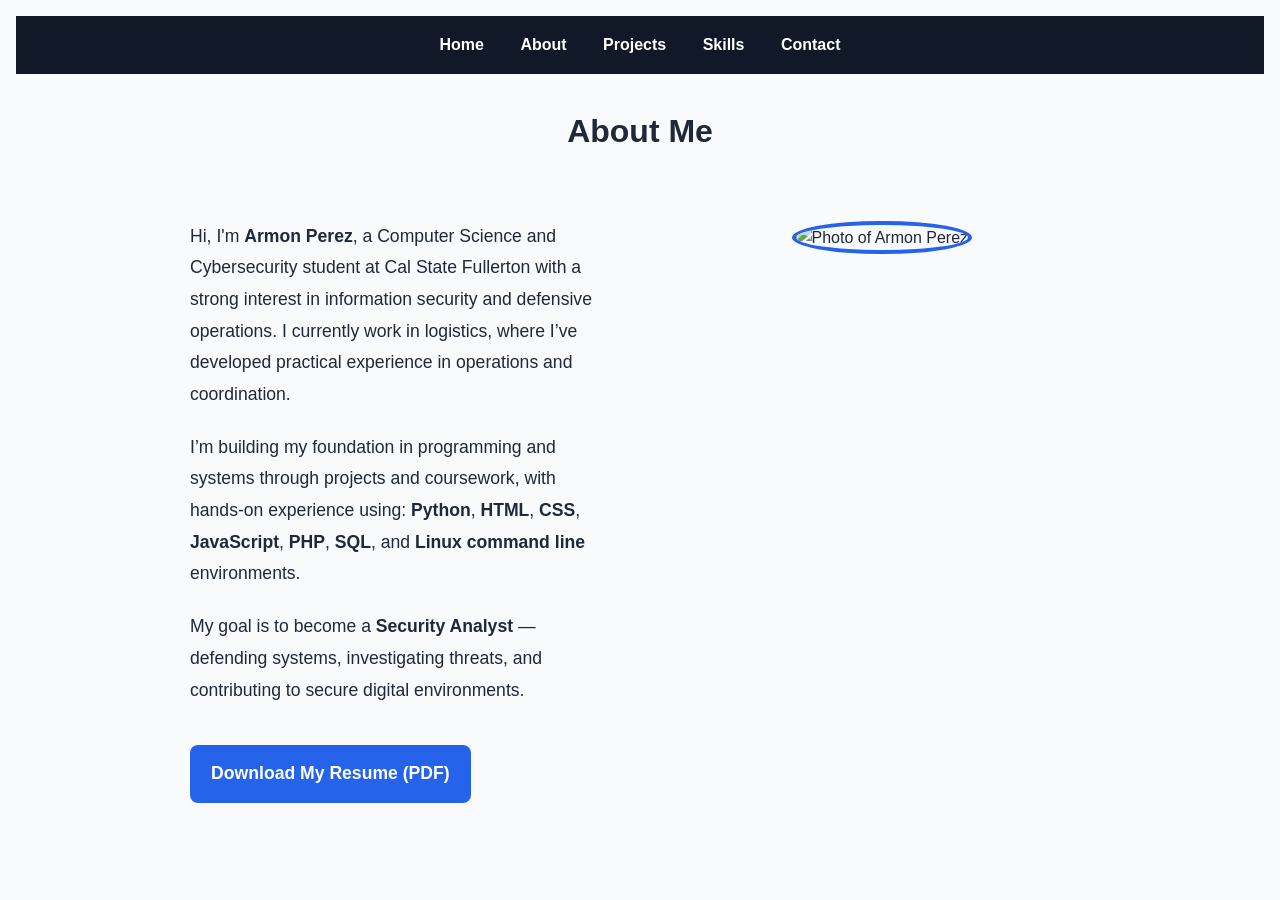
==== about.html @ 98f7efbb "Initial commit for portfolio website Basic layout and Styling" ====
<!DOCTYPE html>
<html lang="en">
<head>
  <meta charset="UTF-8" />
  <meta name="viewport" content="width=device-width, initial-scale=1.0" />
  <title>About Me - Armon Perez</title>
  <link rel="stylesheet" href="css/styles.css" />
</head>
<body>

  <nav>
    <a href="index.html">Home</a>
    <a href="about.html">About</a>
    <a href="projects.html">Projects</a>
    <a href="skills.html">Skills</a>
    <a href="contact.html">Contact</a>
  </nav>

  <main class="about">
    <h1>About Me</h1>

    <div class="about-container">
      <div class="about-text">
        <p>Hi, I'm <strong>Armon Perez</strong>, a Computer Science and Cybersecurity student at Cal State Fullerton with a strong interest in information security and defensive operations. I currently work in logistics, where I’ve developed practical experience in operations and coordination.</p>

        <p>I’m building my foundation in programming and systems through projects and coursework, with hands-on experience using:
        <strong>Python</strong>, <strong>HTML</strong>, <strong>CSS</strong>, <strong>JavaScript</strong>, <strong>PHP</strong>, <strong>SQL</strong>, and <strong>Linux command line</strong> environments.</p>

        <p>My goal is to become a <strong>Security Analyst</strong> — defending systems, investigating threats, and contributing to secure digital environments.</p>

        <a href="documents/armon_resume.pdf" download class="resume-button">Download My Resume (PDF)</a>
      </div>

      <div class="about-image">
        <img src="images/profile.jpg" alt="Photo of Armon Perez" class="profile-img" />
      </div>
    </div>
  </main>

</body>
</html>
---- css/styles.css ----
/* ========== Base Styles ========== */
* {
  margin: 0;
  padding: 0;
  box-sizing: border-box;
}

body {
  font-family: 'Segoe UI', sans-serif;
  background-color: #f9fafb;
  color: #1f2937;
  line-height: 1.6;
  padding: 1em;
}

a {
  color: #2563eb;
  text-decoration: none;
  transition: color 0.3s ease;
}

a:hover {
  color: #1e40af;
}

main {
  max-width: 1000px;
  margin: auto;
  padding: 2em 1em;
}

/* ========== Navigation ========== */
nav {
  background-color: #111827;
  padding: 1em;
  text-align: center;
}

nav a {
  color: white;
  margin: 0 1em;
  font-weight: bold;
}

nav a:hover {
  text-decoration: underline;
}

/* ========== Home Page ========== */
.home .intro {
  text-align: center;
}

.profile-img {
  width: 150px;
  height: 150px;
  border-radius: 50%;
  object-fit: cover;
  margin-bottom: 1em;
}

/* ========== About Page ========== */
.about {
  padding: 2em;
}

.about h1 {
  text-align: center;
  margin-bottom: 2em;
}

.about-container {
  display: flex;
  flex-direction: column;
  gap: 2em;
  align-items: center;
  max-width: 900px;
  margin: auto;
}

.about-text {
  flex: 1;
  font-size: 1.1em;
  line-height: 1.8;
}

.about-text p {
  margin-bottom: 1.2em;
}

.resume-button {
  display: inline-block;
  background-color: #2563eb;
  color: white;
  padding: 0.75em 1.2em;
  border-radius: 8px;
  font-weight: bold;
  transition: background-color 0.3s ease;
  text-decoration: none;
}

.resume-button:hover {
  background-color: #1e40af;
}

.about-image {
  flex: 1;
  text-align: center;
}

.about-image img {
  width: 180px;
  height: 180px;
  border-radius: 50%;
  object-fit: cover;
  border: 4px solid #2563eb;
}

@media (min-width: 768px) {
  .about-container {
    flex-direction: row;
    align-items: flex-start;
  }

  .about-text {
    padding-right: 2em;
  }

}

.about a {
  display: inline-block;
  margin-top: 1em;
  font-weight: bold;
}

/* ========== Skills Page ========== */
.skills ul {
  list-style: square;
  margin-left: 2em;
  margin-bottom: 2em;
}

.skills h2 {
  margin-top: 1.5em;
  margin-bottom: 0.5em;
}

/* ========== Contact Page ========== */
.contact {
  padding: 2em;
}

.contact h1 {
  text-align: center;
  margin-bottom: 2em;
}

.contact-container {
  display: flex;
  flex-direction: column;
  gap: 3em;
}

@media (min-width: 768px) {
  .contact-container {
    flex-direction: row;
    justify-content: space-between;
  }
}

.contact-form {
  flex: 1;
  display: flex;
  flex-direction: column;
  gap: 1em;
}

.contact-form label {
  font-weight: bold;
  color: #333;
}

.contact-form input,
.contact-form textarea {
  padding: 0.75em;
  border: 1px solid #ccc;
  border-radius: 8px;
  font-size: 1em;
  transition: border-color 0.3s ease;
}

.contact-form input:focus,
.contact-form textarea:focus {
  border-color: #2563eb;
  outline: none;
}

.contact-form button {
  background-color: #2563eb;
  color: white;
  padding: 0.75em;
  border: none;
  border-radius: 8px;
  cursor: pointer;
  transition: background-color 0.3s ease;
}

.contact-form button:hover {
  background-color: #1e40af;
}

.socials {
  flex: 0.6;
  background-color: #f0f4f8;
  padding: 1.5em;
  border-radius: 12px;
}

.socials h2 {
  margin-top: 0;
}

.socials ul {
  list-style: none;
  padding-left: 0;
}

.socials li {
  margin: 0.5em 0;
}

.socials a {
  color: #2563eb;
  font-weight: bold;
}

.socials a:hover {
  text-decoration: underline;
}
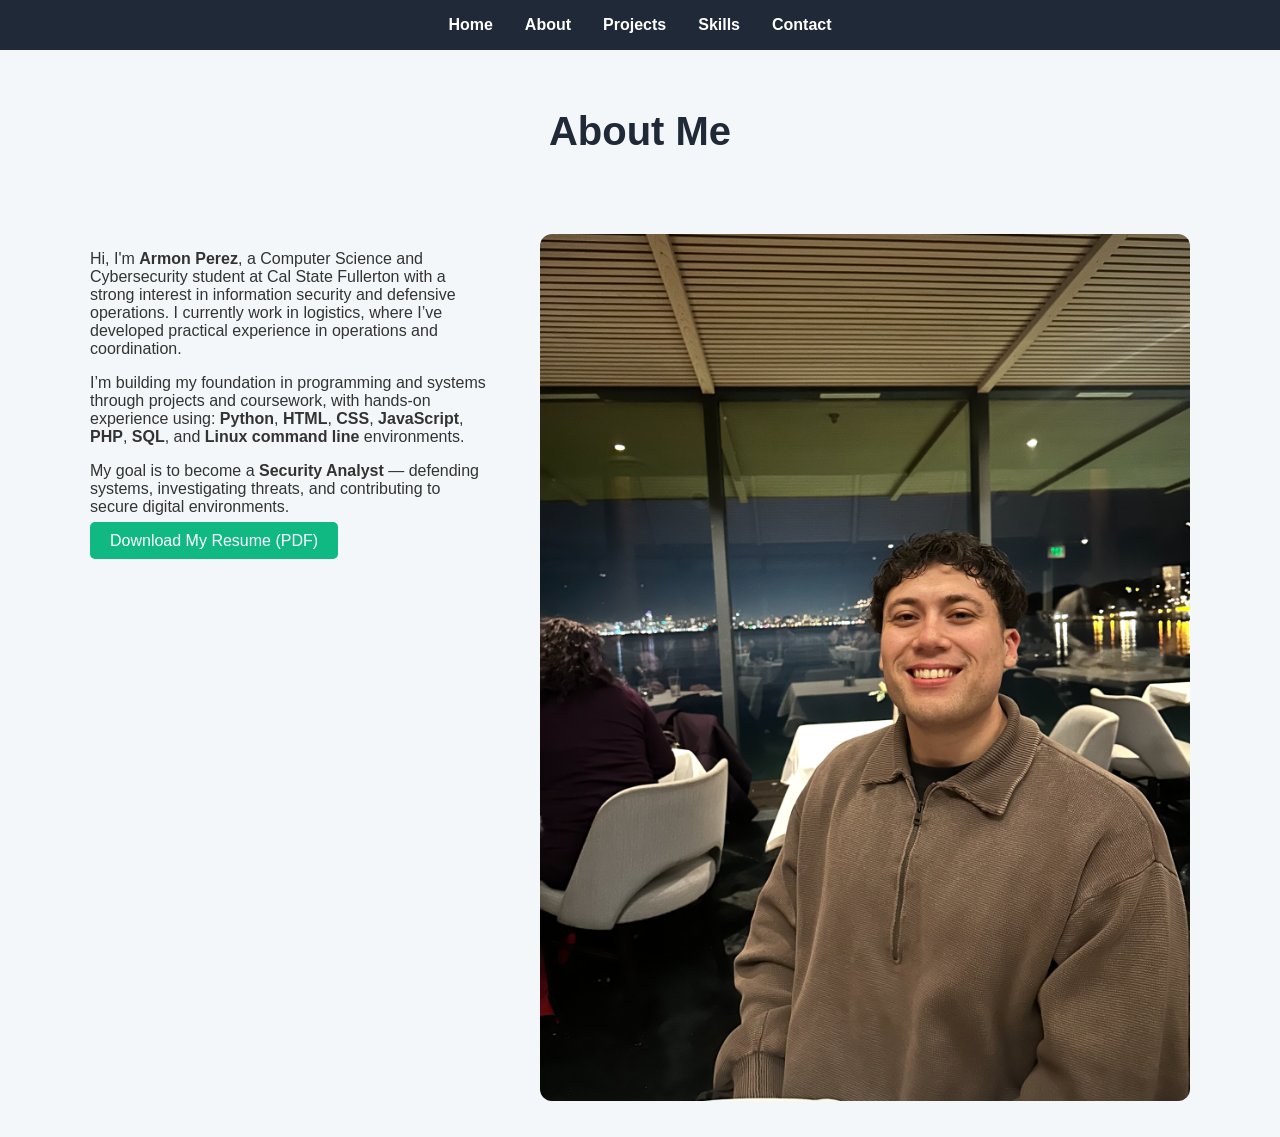
==== commit 54879858: "Adding images and resume. Fixing alignment issues and Animations" ====
--- a/about.html
+++ b/about.html
@@ -28,11 +28,11 @@
 
         <p>My goal is to become a <strong>Security Analyst</strong> — defending systems, investigating threats, and contributing to secure digital environments.</p>
 
-        <a href="documents/armon_resume.pdf" download class="resume-button">Download My Resume (PDF)</a>
+        <a href="documents/Armon-Perez-Resume.pdf" download class="resume-button">Download My Resume (PDF)</a>
       </div>
 
       <div class="about-image">
-        <img src="images/profile.jpg" alt="Photo of Armon Perez" class="profile-img" />
+        <img src="images/IMG_9545.png" alt="Photo of Armon Perez" class="profile-img" />
       </div>
     </div>
   </main>
--- a/css/styles.css
+++ b/css/styles.css
@@ -1,240 +1,390 @@
-/* ========== Base Styles ========== */
-* {
+/* Base styles */
+body {
+  font-family: 'Segoe UI', Tahoma, Geneva, Verdana, sans-serif;
   margin: 0;
   padding: 0;
-  box-sizing: border-box;
-}
-
-body {
-  font-family: 'Segoe UI', sans-serif;
-  background-color: #f9fafb;
-  color: #1f2937;
-  line-height: 1.6;
+  background-color: #f4f7f9;
+  color: #333;
+}
+
+main {
+  padding: 2em;
+  max-width: 1100px;
+  margin: auto;
+}
+
+/* Navigation */
+nav {
+  background-color: #1f2937;
   padding: 1em;
-}
-
-a {
-  color: #2563eb;
-  text-decoration: none;
-  transition: color 0.3s ease;
-}
-
-a:hover {
-  color: #1e40af;
-}
-
-main {
-  max-width: 1000px;
-  margin: auto;
-  padding: 2em 1em;
-}
-
-/* ========== Navigation ========== */
-nav {
-  background-color: #111827;
-  padding: 1em;
-  text-align: center;
+  display: flex;
+  justify-content: center;
+  gap: 2em;
+  flex-wrap: wrap;
 }
 
 nav a {
   color: white;
-  margin: 0 1em;
+  text-decoration: none;
   font-weight: bold;
 }
 
 nav a:hover {
-  text-decoration: underline;
-}
-
-/* ========== Home Page ========== */
-.home .intro {
-  text-align: center;
-}
-
-.profile-img {
-  width: 150px;
-  height: 150px;
-  border-radius: 50%;
-  object-fit: cover;
-  margin-bottom: 1em;
-}
-
-/* ========== About Page ========== */
-.about {
-  padding: 2em;
-}
-
-.about h1 {
+  color: #10b981;
+}
+
+/* Page Headings */
+h1 {
   text-align: center;
   margin-bottom: 2em;
-}
-
+  font-size: 2.5em;
+  color: #1f2937;
+}
+
+h2 {
+  color: #111827;
+  font-size: 1.6em;
+}
+
+/* Home Page */
+#home {
+  display: flex;
+  flex-direction: column;
+  align-items: center;
+  justify-content: center;
+  margin-bottom: 4em;
+}
+
+#home img {
+  border-radius: 50%;
+  max-width: 150px;
+  height: auto;
+  margin-bottom: 1em;
+}
+
+.tagline {
+  font-size: 1.6em;
+  font-weight: 600;
+  text-align: center;
+  color: #10b981;
+}
+
+.intro {
+  display: flex;
+  flex-direction: column;
+  align-items: center;
+  justify-content: center;
+  text-align: center;
+  gap: 1em;
+  padding: 2em;
+}
+/* About Page */
 .about-container {
+  display: flex;
+  grid-template-columns: 1fr 2fr;
+  gap: 3em;
+  margin-top: 2em;
+}
+
+.about-container img {
+  border-radius: 12px;
+  max-width: 100%;
+  height: auto;
+}
+
+.about-info {
+  line-height: 1.8;
+}
+.resume-button {
+  background-color: #10b981;
+  color: white;
+  padding: 10px 20px;
+  border-radius: 5px;
+  text-decoration: none;
+  margin-top: 15px;
+
+}
+
+.resume-button:hover {
+  background-color: #059669;
+  
+}
+
+
+/* Skills Page */
+.skills-container {
   display: flex;
   flex-direction: column;
   gap: 2em;
-  align-items: center;
-  max-width: 900px;
-  margin: auto;
-}
-
-.about-text {
-  flex: 1;
-  font-size: 1.1em;
-  line-height: 1.8;
-}
-
-.about-text p {
-  margin-bottom: 1.2em;
-}
-
-.resume-button {
-  display: inline-block;
-  background-color: #2563eb;
+  margin-top: 2em;
+}
+
+.skill-box {
+  display: flex;
+  align-items: center;
+  justify-content: space-between;
+  background-color: white;
+  padding: 1.5em;
+  border-radius: 12px;
+  box-shadow: 0 4px 8px rgba(0, 0, 0, 0.1);
+  transition: transform 0.2s ease;
+}
+
+.skill-box:hover {
+  transform: translateY(-5px);
+  box-shadow: 0 8px 16px rgba(0, 0, 0, 0.1);
+}
+
+.skill-card {
+  display: flex;
+  align-items: center;
+}
+
+.skill-card .icon-title {
+  display: flex;
+  align-items: center;
+  gap: 1em;
+}
+
+.skill-icon {
+  font-size: 60px;
+  color: #335399;
+}
+
+.skill-info h2 {
+  font-size: 1.4em;
+  color: #111827;
+}
+
+.link-box {
+  display: flex;
+  align-items: center;
+}
+
+.github-box {
+  background-color: #10b981;
   color: white;
-  padding: 0.75em 1.2em;
-  border-radius: 8px;
+  padding: 0.8em 1.5em;
+  border-radius: 6px;
+  text-decoration: none;
   font-weight: bold;
-  transition: background-color 0.3s ease;
-  text-decoration: none;
-}
-
-.resume-button:hover {
-  background-color: #1e40af;
-}
-
-.about-image {
-  flex: 1;
-  text-align: center;
-}
-
-.about-image img {
-  width: 180px;
-  height: 180px;
-  border-radius: 50%;
-  object-fit: cover;
-  border: 4px solid #2563eb;
-}
-
-@media (min-width: 768px) {
-  .about-container {
-    flex-direction: row;
-    align-items: flex-start;
-  }
-
-  .about-text {
-    padding-right: 2em;
-  }
-
-}
-
-.about a {
-  display: inline-block;
-  margin-top: 1em;
-  font-weight: bold;
-}
-
-/* ========== Skills Page ========== */
-.skills ul {
-  list-style: square;
-  margin-left: 2em;
-  margin-bottom: 2em;
-}
-
-.skills h2 {
-  margin-top: 1.5em;
-  margin-bottom: 0.5em;
-}
-
-/* ========== Contact Page ========== */
-.contact {
-  padding: 2em;
-}
-
-.contact h1 {
-  text-align: center;
-  margin-bottom: 2em;
-}
+  transition: background-color 0.3s ease, transform 0.2s ease;
+}
+
+.github-box:hover {
+  background-color: #059669;
+  transform: scale(1.05);
+}
+
+/* Contact Page */
+
 
 .contact-container {
   display: flex;
   flex-direction: column;
-  gap: 3em;
-}
-
-@media (min-width: 768px) {
-  .contact-container {
-    flex-direction: row;
-    justify-content: space-between;
-  }
+  align-items: center;
+  justify-content: center;
+  padding: 2em;
+  min-height: 80vh;
+  gap: 2em;
+}
+.contact-form-container {
+  display: flex;
+  justify-content: center;
+  align-items: center;
+  height: 100vh;
+  padding: 2em;
+  margin-top: 2em;
+  box-sizing: border-box;
 }
 
 .contact-form {
-  flex: 1;
-  display: flex;
-  flex-direction: column;
-  gap: 1em;
-}
-
-.contact-form label {
-  font-weight: bold;
-  color: #333;
+  width: 100%;
+  max-width: 400px;
+  background-color: white;
+  padding: 2em;
+  border-radius: 12px;
+  box-shadow: 0 4px 8px rgba(0, 0, 0, 0.1);
 }
 
 .contact-form input,
 .contact-form textarea {
-  padding: 0.75em;
+  width: 100%;
+  padding: 0.8em;
+  margin-bottom: 1.5em;
   border: 1px solid #ccc;
-  border-radius: 8px;
+  border-radius: 6px;
   font-size: 1em;
-  transition: border-color 0.3s ease;
-}
-
-.contact-form input:focus,
-.contact-form textarea:focus {
-  border-color: #2563eb;
-  outline: none;
 }
 
 .contact-form button {
-  background-color: #2563eb;
+  background-color: #10b981;
   color: white;
-  padding: 0.75em;
+  padding: 1em 2em;
+  border-radius: 6px;
+  font-size: 1em;
   border: none;
-  border-radius: 8px;
   cursor: pointer;
+  width: 100%;
   transition: background-color 0.3s ease;
 }
 
 .contact-form button:hover {
-  background-color: #1e40af;
-}
-
-.socials {
-  flex: 0.6;
-  background-color: #f0f4f8;
-  padding: 1.5em;
-  border-radius: 12px;
-}
-
-.socials h2 {
-  margin-top: 0;
-}
-
-.socials ul {
-  list-style: none;
-  padding-left: 0;
-}
-
-.socials li {
-  margin: 0.5em 0;
-}
-
-.socials a {
-  color: #2563eb;
-  font-weight: bold;
-}
-
-.socials a:hover {
-  text-decoration: underline;
-}
+  background-color: #059669;
+}
+
+/* Small screen responsiveness */
+@media (max-width: 765px) {
+  .skills-container {
+    gap: 1.5em;
+  }
+
+  .skill-box {
+    flex-direction: column;
+    align-items: center;
+  }
+
+  .link-box {
+    margin-top: 4em;
+  }
+
+  .skill-icon {
+    font-size: 50px;
+    margin-bottom: 1em;
+  }
+
+  .github-box {
+    padding: 0.6em 1.2em;
+  }
+
+  .about-container {
+    grid-template-columns: 1fr;
+  }
+
+  .about-container img {
+    max-width: 100%;
+  }
+
+  .contact-form-container {
+    flex-direction: column;
+    align-items: center;
+  }
+}
+  .projects-container {
+    display: flex;
+    flex-direction: column;
+    gap: 2em;
+    margin-top: 2em;
+  }
+  
+  .project-card {
+    display: flex;
+    flex-direction: row;  /* keep content horizontally aligned */
+    background-color: white;
+    padding: 2em;
+    border-radius: 20px;
+    box-shadow: 0 4px 12px rgba(0, 0, 0, 0.1);
+    margin-bottom: 2em;
+    width: 100%;
+    box-sizing: border-box;
+    min-height: 200px;
+    
+    transition: transform 1s ease, box-shadow 1s ease;
+  }
+  
+  .project-card:hover {
+    transform: translateY(-5px);
+    box-shadow: 0 12px 24px rgba(0, 0, 0, 0.15);
+  }
+  
+  .project-card img {
+    width: 40%;
+    border-radius: 12px;
+    object-fit: cover;
+    margin-right: 1.5em;
+  }
+  
+  .project-info {
+    flex: 1;
+    display: flex;
+    flex-direction: column;
+    justify-content: center;
+    gap: 1em;
+  }
+  
+  .project-info h3 {
+    margin: 0;
+  }
+  
+  .project-info p {
+    margin-bottom: 2em;
+  }
+  
+  .project-info a {
+    align-self: flex-start;
+    background-color: #10b981;
+    color: white;
+    padding: 0.6em 1.2em;
+    border-radius: 8px;
+    text-decoration: none;
+    transition: background-color 0.3s ease;
+    margin-top: auto;
+    margin-bottom: auto;
+  }
+  
+  .project-info a:hover {
+    background-color: #059669;
+  }
+  
+  
+  .github-box {
+    background-color: #10b981;
+    color: white;
+    padding: 0.8em 1.5em;
+    border-radius: 6px;
+    text-decoration: none;
+    font-weight: bold;
+    transition: background-color 0.3s ease, transform 0.2s ease;
+  }
+  
+  .github-box:hover {
+    background-color: #059669;
+    transform: scale(1.05);
+  }
+  
+  @media (max-width: 768px) {
+    .project-card {
+      flex-direction: column;
+      text-align: center;
+      padding: 1em;
+    }
+  
+    .project-card img {
+      width: 100%;
+      margin: 0 0 1em 0;
+      border-radius: 12px;
+    }
+  
+    .project-info {
+      align-items: center;
+    }
+  
+    .project-info a {
+      align-self: center;
+    }
+  } 
+  
+  .fade-in {
+    opacity: 0;
+    transform: translateY(20px);
+    transition: opacity 1s ease-out, transform 1s ease-out;
+  }
+  
+  .fade-in.visible {
+    opacity: 1;
+    transform: translateY(0);
+  }
+  
+  
+  
+
